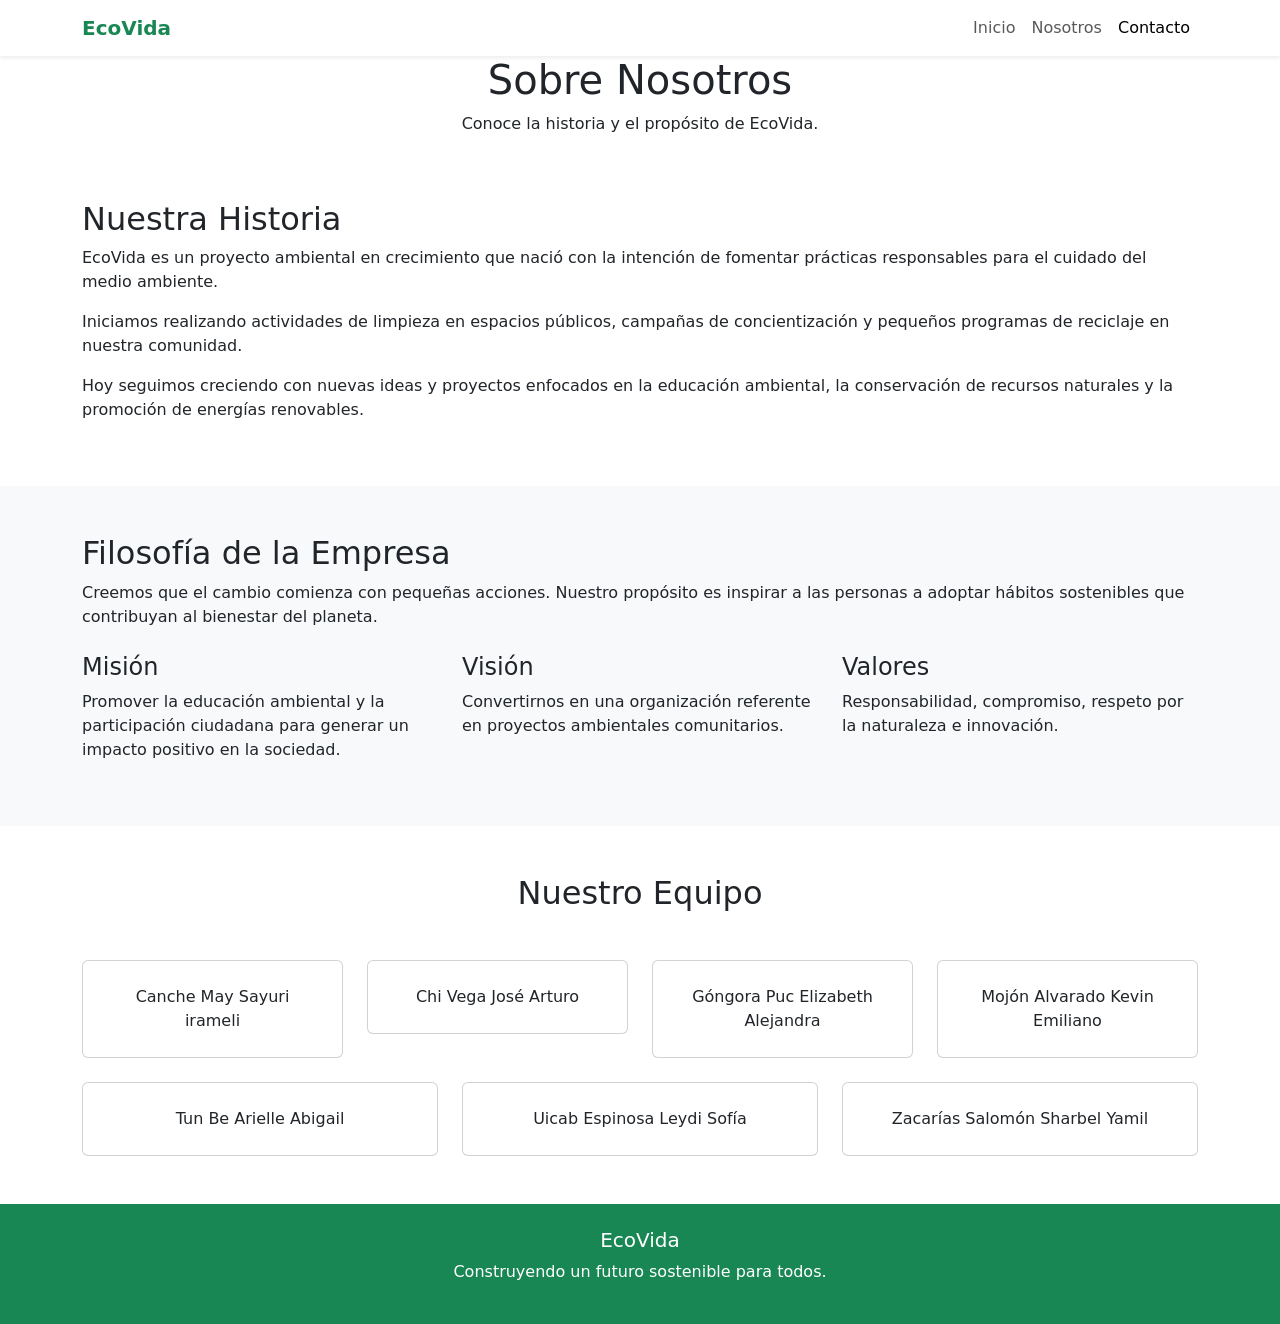
==== src/html/nosotros.html @ fb76ad3c "rutas 1" ====
<!DOCTYPE html>
<html lang="es">
<head>
    <meta charset="UTF-8">
    <meta name="viewport" content="width=device-width, initial-scale=1.0">
    <title>Sobre Nosotros - EcoVida</title>

    <link href="https://cdn.jsdelivr.net/npm/bootstrap@5.3.7/dist/css/bootstrap.min.css" rel="stylesheet">
    <link rel="stylesheet" href="../css/styles.css">
</head>
<body>

    <!-- Navbar -->
    <nav class="navbar navbar-expand-lg navbar-light bg-white shadow-sm">
        <div class="container">

            <a class="navbar-brand fw-bold text-success" href="/index.html">
                EcoVida
            </a>

            <button class="navbar-toggler" type="button"
                data-bs-toggle="collapse"
                data-bs-target="#navbarNav">

                <span class="navbar-toggler-icon"></span>
            </button>

            <div class="collapse navbar-collapse justify-content-end" id="navbarNav">

                <ul class="navbar-nav">

                    <li class="nav-item">
                        <a class="nav-link" href="/index.html">
                            Inicio
                        </a>
                    </li>

                    <li class="nav-item">
                        <a class="nav-link" href="nosotros.html">
                            Nosotros
                        </a>
                    </li>

                    <li class="nav-item">
                        <a class="nav-link active" href="contacto.html">
                            Contacto
                        </a>
                    </li>

                </ul>

            </div>

        </div>
    </nav>

    <!-- Banner -->
    <section class="about-banner">
        <div class="container text-center">
            <h1>Sobre Nosotros</h1>
            <p>Conoce la historia y el propósito de EcoVida.</p>
        </div>
    </section>

    <!-- Historia -->
    <section class="container py-5">
        <h2>Nuestra Historia</h2>

        <p>
            EcoVida es un proyecto ambiental en crecimiento que nació con la
            intención de fomentar prácticas responsables para el cuidado del
            medio ambiente.
        </p>

        <p>
            Iniciamos realizando actividades de limpieza en espacios públicos,
            campañas de concientización y pequeños programas de reciclaje en
            nuestra comunidad.
        </p>

        <p>
            Hoy seguimos creciendo con nuevas ideas y proyectos enfocados en
            la educación ambiental, la conservación de recursos naturales y
            la promoción de energías renovables.
        </p>
    </section>

    <!-- Filosofía -->
    <section class="bg-light py-5">
        <div class="container">

            <h2>Filosofía de la Empresa</h2>

            <p>
                Creemos que el cambio comienza con pequeñas acciones.
                Nuestro propósito es inspirar a las personas a adoptar hábitos
                sostenibles que contribuyan al bienestar del planeta.
            </p>

            <div class="row mt-4">

                <div class="col-md-4">
                    <h4>Misión</h4>
                    <p>
                        Promover la educación ambiental y la participación
                        ciudadana para generar un impacto positivo en la sociedad.
                    </p>
                </div>

                <div class="col-md-4">
                    <h4>Visión</h4>
                    <p>
                        Convertirnos en una organización referente en proyectos
                        ambientales comunitarios.
                    </p>
                </div>

                <div class="col-md-4">
                    <h4>Valores</h4>
                    <p>
                        Responsabilidad, compromiso, respeto por la naturaleza
                        e innovación.
                    </p>
                </div>

            </div>
        </div>
    </section>

    <!-- Equipo -->
    <section class="container py-5">

        <h2 class="text-center mb-5">Nuestro Equipo</h2>

        <div class="row g-4">

            <div class="col-md-3"><div class="card p-4 text-center">Canche May Sayuri irameli</div></div>
            <div class="col-md-3"><div class="card p-4 text-center">Chi Vega José Arturo </div></div>
            <div class="col-md-3"><div class="card p-4 text-center">Góngora Puc Elizabeth Alejandra </div></div>
            <div class="col-md-3"><div class="card p-4 text-center">Mojón Alvarado Kevin Emiliano </div></div>
            <div class="col-md-4"><div class="card p-4 text-center">Tun Be Arielle Abigail</div></div>
            <div class="col-md-4"><div class="card p-4 text-center">Uicab Espinosa Leydi Sofía </div></div>
            <div class="col-md-4"><div class="card p-4 text-center">Zacarías Salomón Sharbel Yamil </div></div>
        </div>

    </section>
        <!-- Footer -->
    <footer class="bg-success text-white text-center py-4" id="contacto">
        <h5>EcoVida</h5>
        <p>Construyendo un futuro sostenible para todos.</p>
    </footer>

</body>
</html>
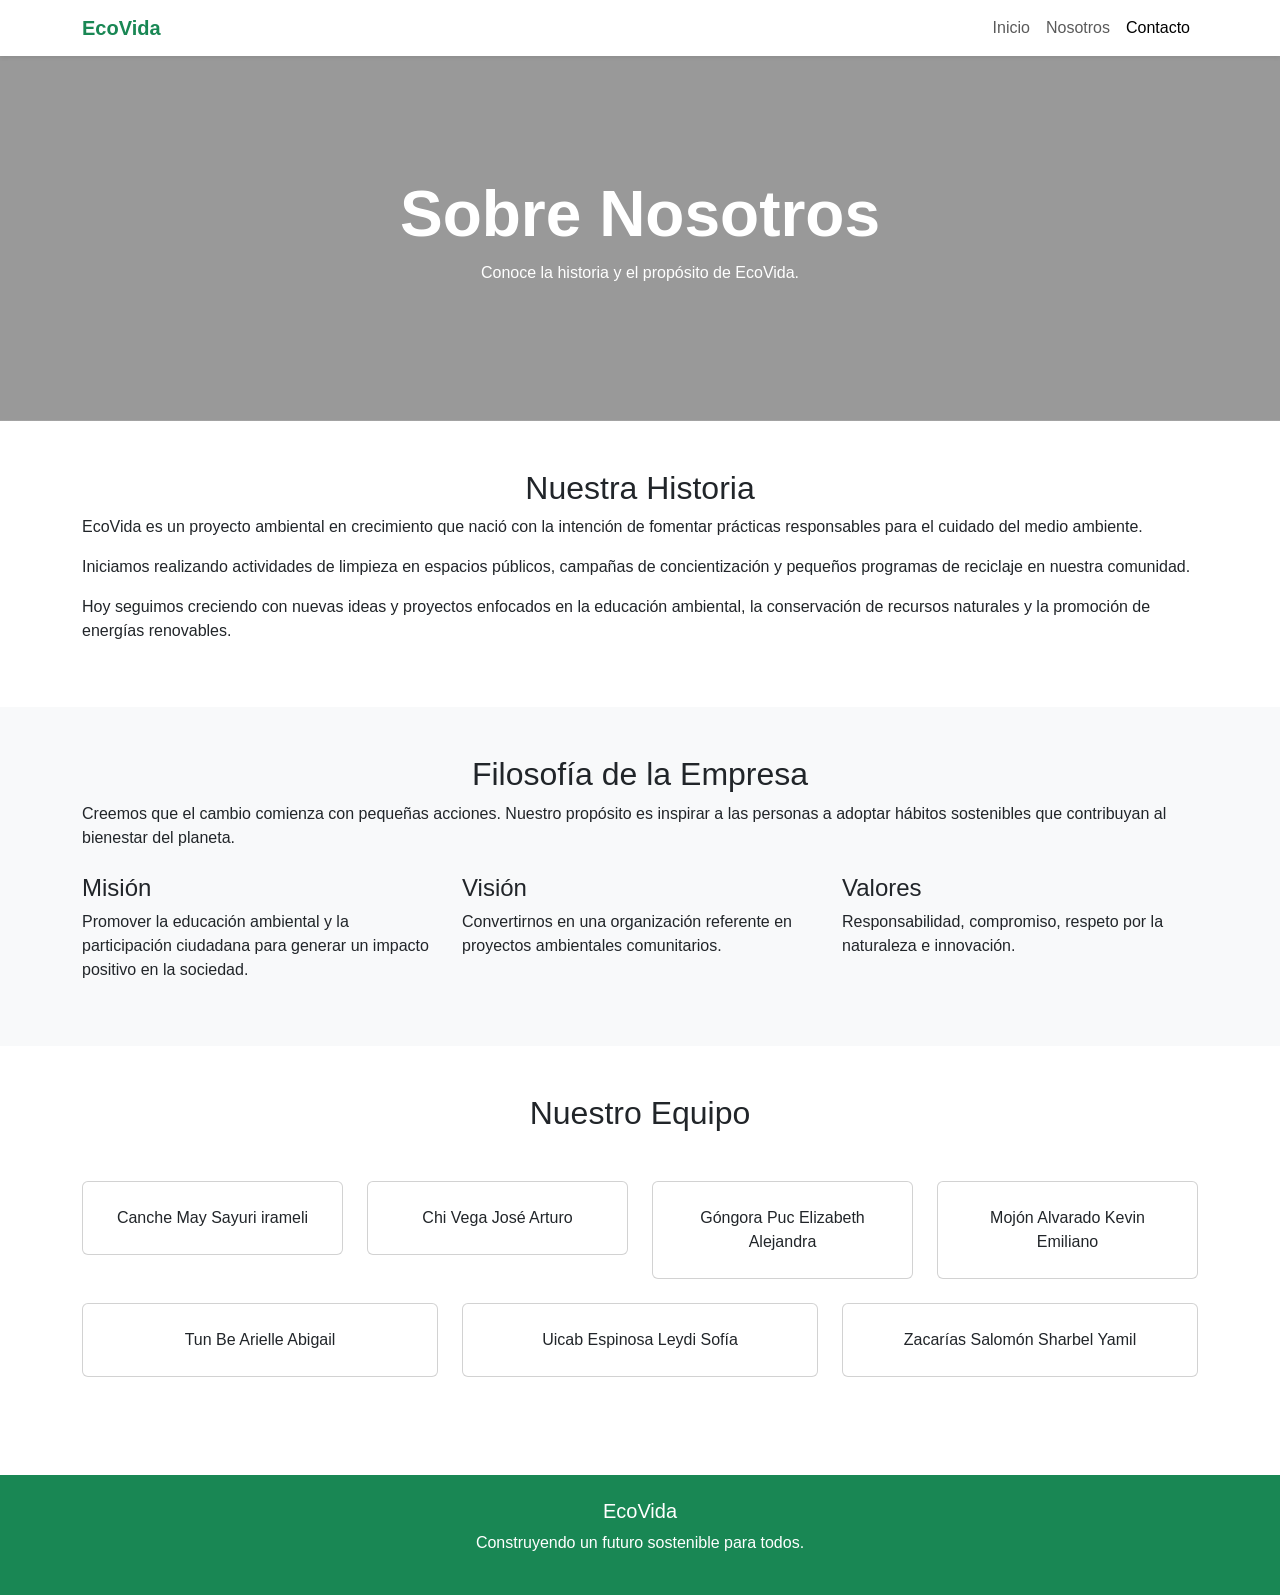
==== commit beeb773c: "rutas 3" ====
--- a/src/html/nosotros.html
+++ b/src/html/nosotros.html
@@ -36,13 +36,13 @@
                     </li>
 
                     <li class="nav-item">
-                        <a class="nav-link" href="nosotros.html">
+                        <a class="nav-link" href="./nosotros.html">
                             Nosotros
                         </a>
                     </li>
 
                     <li class="nav-item">
-                        <a class="nav-link active" href="contacto.html">
+                        <a class="nav-link active" href="./contacto.html">
                             Contacto
                         </a>
                     </li>
--- a/src/css/styles.css
+++ b/src/css/styles.css
@@ -0,0 +1,134 @@
+*{
+    margin:0;
+    padding:0;
+    box-sizing:border-box;
+}
+
+body{
+    font-family:'Segoe UI', sans-serif;
+}
+
+h2{
+    text-align: center;
+}
+.hero{
+    min-height:100vh;
+    display:flex;
+    align-items:center;
+    color:white;
+    background:
+    linear-gradient(
+        rgba(0,0,0,.4),
+        rgba(0,0,0,.4)
+    ),
+    url("https://images.unsplash.com/photo-1506744038136-46273834b3fb");
+    background-size:cover;
+    background-position:center;
+}
+
+.hero-content{
+    max-width:650px;
+}
+
+.hero h1{
+    font-size:4rem;
+    font-weight:bold;
+}
+
+.hero p{
+    font-size:1.4rem;
+}
+
+.feature-icon{
+    font-size:4rem;
+    color:#2e7d32;
+    margin-bottom:20px;
+}
+
+.projects{
+    background:#f8fff4;
+}
+
+.projects h2{
+    color:#2e7d32;
+    font-size:3rem;
+    font-weight:bold;
+}
+
+.project-card{
+    transition:.3s;
+}
+
+.project-card:hover{
+    transform:translateY(-10px);
+}
+
+footer{
+    margin-top:50px;
+}
+/* =========================
+   ICONOS PERSONALIZADOS
+========================= */
+
+.feature-img{
+    width: 90px;
+    height: 90px;
+    object-fit: contain;
+    margin-bottom: 20px;
+}
+
+/* =========================
+   SECCION PROYECTOS
+========================= */
+
+.projects{
+    background-image: url("/src/assets/img/FONDO-PAISAJE.PNG");
+    background-size: cover;
+    background-position: center;
+    background-repeat: no-repeat;
+
+    min-height: 600px;
+
+    display: flex;
+    align-items: center;
+    justify-content: center;
+
+    position: relative;
+}
+
+.projects .overlay{
+    width: 100%;
+    padding: 120px 0;
+
+    background: rgba(255,255,255,.45);
+    backdrop-filter: blur(2px);
+}
+
+.projects h2{
+    color: #2e7d32;
+    font-size: 3.5rem;
+    font-weight: bold;
+}
+
+.projects p{
+    color: #333;
+    font-size: 1.3rem;
+}
+.about-banner{
+    background-image: linear-gradient(
+        rgba(0,0,0,.4),
+        rgba(0,0,0,.4)
+    ),
+    url("../assets/img/FONDO-PAISAJE.png");
+
+    background-size: cover;
+    background-position: center;
+
+    color: white;
+    padding: 120px 0;
+}
+
+.about-banner h1{
+    font-size: 4rem;
+    font-weight: bold;
+}
